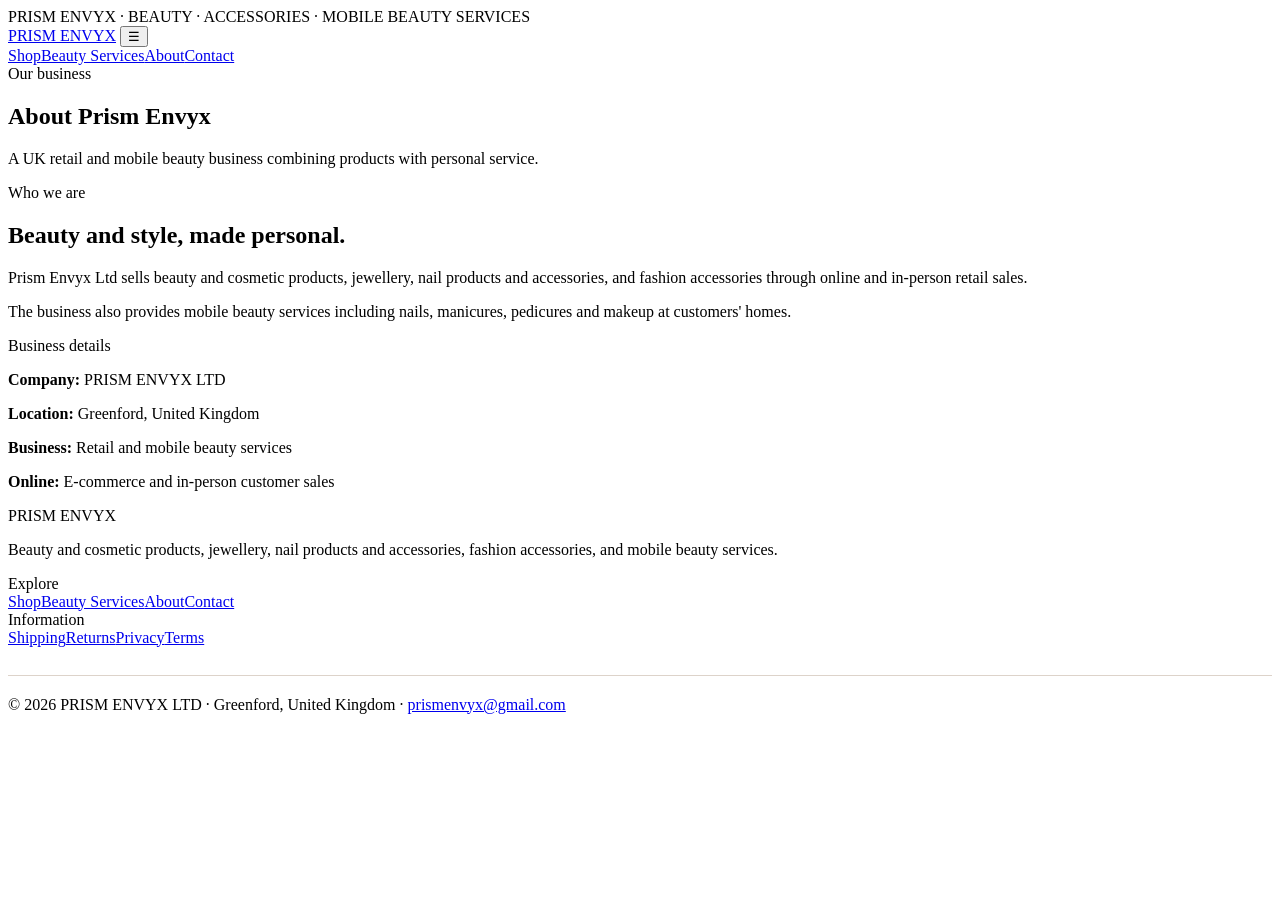
==== about.html @ 0f9f9ced "Add files via upload" ====
<!doctype html><html lang="en"><head><meta charset="utf-8"><meta name="viewport" content="width=device-width,initial-scale=1">
<title>About | Prism Envyx</title><meta name="description" content="Prism Envyx — beauty, cosmetics, jewellery, nail products, fashion accessories and mobile beauty services in the UK."><link rel="stylesheet" href="assets/style.css"></head><body><div class="announcement">PRISM ENVYX · BEAUTY · ACCESSORIES · MOBILE BEAUTY SERVICES</div>
<header><div class="container nav"><a class="logo" href="index.html">PRISM ENVYX</a>
<button class="menu" data-menu aria-label="Open menu">☰</button>
<nav class="navlinks"><a href="shop.html">Shop</a><a href="services.html">Beauty Services</a><a href="about.html">About</a><a href="contact.html">Contact</a></nav></div></header>
<main><section class="page-hero"><div class="container"><div class="eyebrow">Our business</div><h1 class="serif">About Prism Envyx</h1><p>A UK retail and mobile beauty business combining products with personal service.</p></div></section>
<section><div class="container split"><div><div class="eyebrow">Who we are</div><h2 class="serif">Beauty and style, made personal.</h2><p>Prism Envyx Ltd sells beauty and cosmetic products, jewellery, nail products and accessories, and fashion accessories through online and in-person retail sales.</p><p>The business also provides mobile beauty services including nails, manicures, pedicures and makeup at customers' homes.</p></div><div class="panel"><div class="eyebrow">Business details</div><p><strong>Company:</strong> PRISM ENVYX LTD</p><p><strong>Location:</strong> Greenford, United Kingdom</p><p><strong>Business:</strong> Retail and mobile beauty services</p><p><strong>Online:</strong> E-commerce and in-person customer sales</p></div></div></section></main><footer><div class="container footer-grid">
<div><div class="logo">PRISM ENVYX</div><p>Beauty and cosmetic products, jewellery, nail products and accessories, fashion accessories, and mobile beauty services.</p></div>
<div><div class="footer-title">Explore</div><div class="footer-links"><a href="shop.html">Shop</a><a href="services.html">Beauty Services</a><a href="about.html">About</a><a href="contact.html">Contact</a></div></div>
<div><div class="footer-title">Information</div><div class="footer-links"><a href="shipping.html">Shipping</a><a href="returns.html">Returns</a><a href="privacy.html">Privacy</a><a href="terms.html">Terms</a></div></div>
</div><div class="container" style="margin-top:28px;padding-top:20px;border-top:1px solid #ddd3ca">© 2026 PRISM ENVYX LTD · Greenford, United Kingdom · <a href="mailto:prismenvyx@gmail.com">prismenvyx@gmail.com</a></div></footer><script src="assets/site.js"></script></body></html>
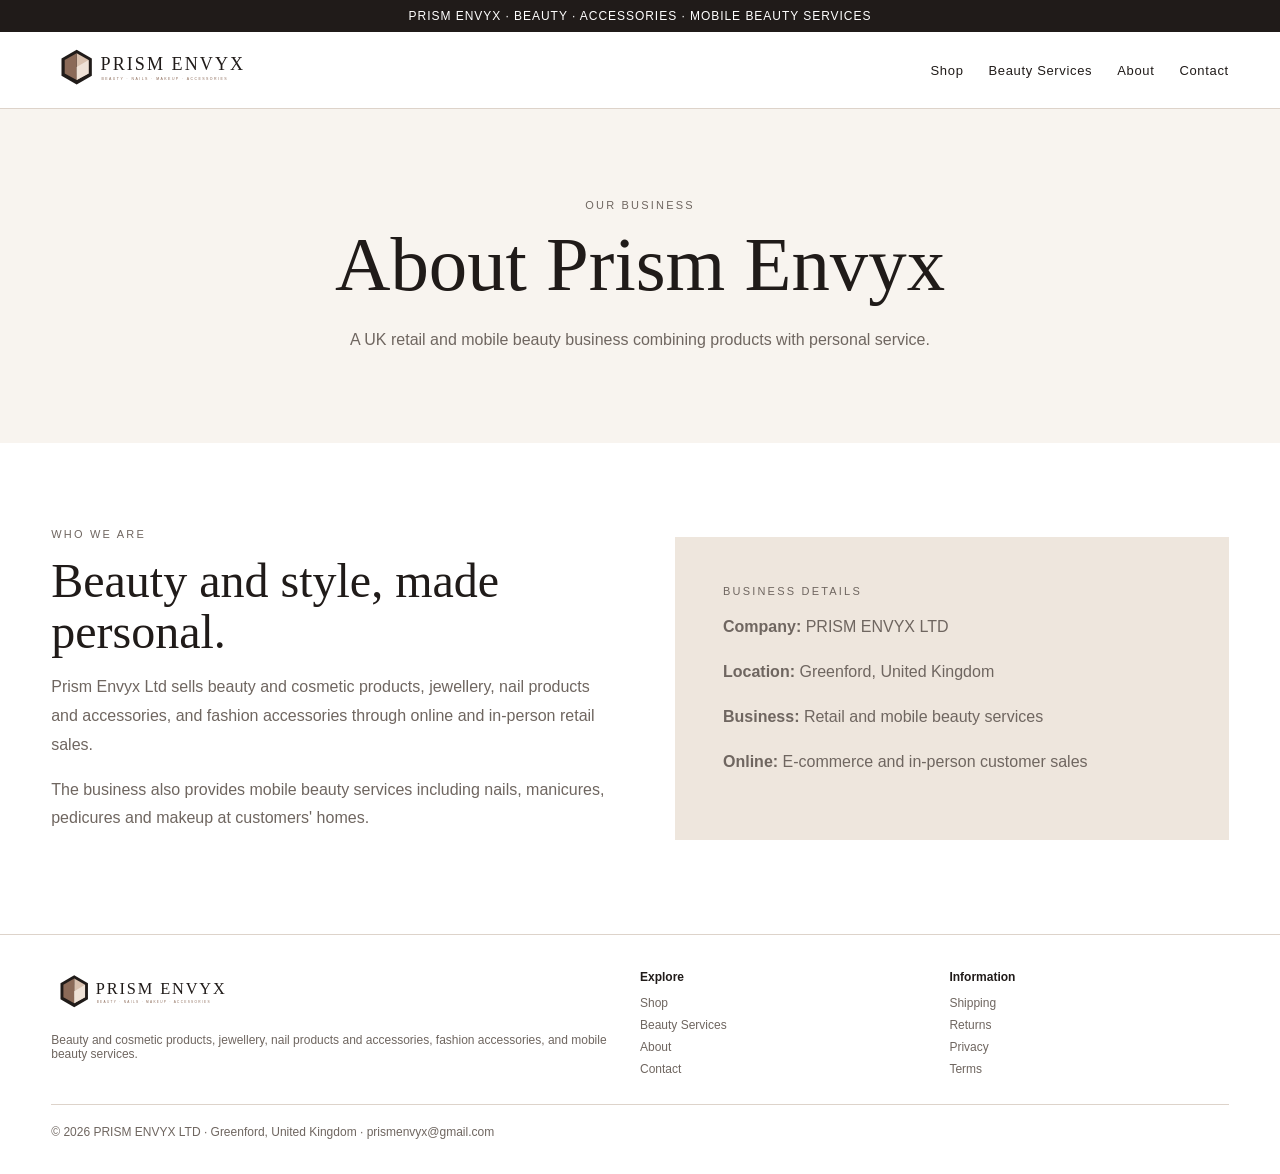
==== commit d729b9ef: "Use Prism Envyx logo site-wide" ====
--- a/about.html
+++ b/about.html
@@ -1,11 +1,11 @@
 <!doctype html><html lang="en"><head><meta charset="utf-8"><meta name="viewport" content="width=device-width,initial-scale=1">
-<title>About | Prism Envyx</title><meta name="description" content="Prism Envyx — beauty, cosmetics, jewellery, nail products, fashion accessories and mobile beauty services in the UK."><link rel="stylesheet" href="assets/style.css"></head><body><div class="announcement">PRISM ENVYX · BEAUTY · ACCESSORIES · MOBILE BEAUTY SERVICES</div>
-<header><div class="container nav"><a class="logo" href="index.html">PRISM ENVYX</a>
+<title>About | Prism Envyx</title><meta name="description" content="Prism Envyx — beauty, cosmetics, jewellery, nail products, fashion accessories and mobile beauty services in the UK."><link rel="stylesheet" href="assets/style.css"><link rel="icon" href="assets/favicon.svg" type="image/svg+xml"></head><body><div class="announcement">PRISM ENVYX · BEAUTY · ACCESSORIES · MOBILE BEAUTY SERVICES</div>
+<header><div class="container nav"><a class="brand" href="index.html"><img src="assets/logo.svg" alt="Prism Envyx"></a>
 <button class="menu" data-menu aria-label="Open menu">☰</button>
 <nav class="navlinks"><a href="shop.html">Shop</a><a href="services.html">Beauty Services</a><a href="about.html">About</a><a href="contact.html">Contact</a></nav></div></header>
 <main><section class="page-hero"><div class="container"><div class="eyebrow">Our business</div><h1 class="serif">About Prism Envyx</h1><p>A UK retail and mobile beauty business combining products with personal service.</p></div></section>
 <section><div class="container split"><div><div class="eyebrow">Who we are</div><h2 class="serif">Beauty and style, made personal.</h2><p>Prism Envyx Ltd sells beauty and cosmetic products, jewellery, nail products and accessories, and fashion accessories through online and in-person retail sales.</p><p>The business also provides mobile beauty services including nails, manicures, pedicures and makeup at customers' homes.</p></div><div class="panel"><div class="eyebrow">Business details</div><p><strong>Company:</strong> PRISM ENVYX LTD</p><p><strong>Location:</strong> Greenford, United Kingdom</p><p><strong>Business:</strong> Retail and mobile beauty services</p><p><strong>Online:</strong> E-commerce and in-person customer sales</p></div></div></section></main><footer><div class="container footer-grid">
-<div><div class="logo">PRISM ENVYX</div><p>Beauty and cosmetic products, jewellery, nail products and accessories, fashion accessories, and mobile beauty services.</p></div>
+<div><a class="brand footer-brand" href="index.html"><img src="assets/logo.svg" alt="Prism Envyx"></a><p>Beauty and cosmetic products, jewellery, nail products and accessories, fashion accessories, and mobile beauty services.</p></div>
 <div><div class="footer-title">Explore</div><div class="footer-links"><a href="shop.html">Shop</a><a href="services.html">Beauty Services</a><a href="about.html">About</a><a href="contact.html">Contact</a></div></div>
 <div><div class="footer-title">Information</div><div class="footer-links"><a href="shipping.html">Shipping</a><a href="returns.html">Returns</a><a href="privacy.html">Privacy</a><a href="terms.html">Terms</a></div></div>
 </div><div class="container" style="margin-top:28px;padding-top:20px;border-top:1px solid #ddd3ca">© 2026 PRISM ENVYX LTD · Greenford, United Kingdom · <a href="mailto:prismenvyx@gmail.com">prismenvyx@gmail.com</a></div></footer><script src="assets/site.js"></script></body></html>
--- a/assets/style.css
+++ b/assets/style.css
@@ -0,0 +1,97 @@
+
+:root{
+  --ink:#201b19;--muted:#6f6660;--cream:#f8f4ef;--sand:#eee6dd;
+  --line:#ddd3ca;--accent:#8b6a58;--white:#fff;--max:1180px;
+}
+*{box-sizing:border-box}
+html{scroll-behavior:smooth}
+body{margin:0;color:var(--ink);font-family:Inter,Arial,sans-serif;background:#fff}
+a{color:inherit;text-decoration:none}
+img{max-width:100%;display:block}
+.container{width:min(var(--max),92%);margin:auto}
+.serif{font-family:Georgia,"Times New Roman",serif}
+.announcement{background:var(--ink);color:#fff;text-align:center;padding:9px 15px;font-size:12px;letter-spacing:.08em}
+header{background:#fff;border-bottom:1px solid var(--line);position:sticky;top:0;z-index:20}
+.nav{min-height:76px;display:flex;align-items:center;justify-content:space-between;gap:24px}
+.logo{font-weight:700;letter-spacing:.2em;font-size:18px}
+.navlinks{display:flex;gap:25px;font-size:13px;letter-spacing:.05em}
+.navlinks a:hover{text-decoration:underline}
+.menu{display:none;border:0;background:none;font-size:25px}
+.hero{background:var(--cream);display:grid;grid-template-columns:1fr 1fr;min-height:620px}
+.hero-copy{padding:90px 8%;display:flex;justify-content:center;flex-direction:column}
+.eyebrow{text-transform:uppercase;letter-spacing:.2em;font-size:11px;color:var(--muted);margin-bottom:16px}
+h1{font-size:clamp(46px,6vw,78px);line-height:.98;font-weight:400;margin:0 0 24px}
+h2{font-size:clamp(32px,4vw,48px);line-height:1.05;font-weight:400;margin:0 0 16px}
+.lead{font-size:17px;line-height:1.75;color:var(--muted);max-width:580px}
+.hero-art{min-height:620px;background:
+ radial-gradient(circle at 30% 35%,#fff 0 8%,transparent 8.5%),
+ radial-gradient(circle at 68% 62%,#d8c7b9 0 13%,transparent 13.5%),
+ linear-gradient(135deg,#d8c8bb,#f5eee8 55%,#c9b3a4)}
+.hero-art:after{content:"PRISM ENVYX";display:grid;place-items:center;height:100%;font-family:Georgia,serif;font-size:clamp(32px,5vw,68px);letter-spacing:.08em;color:rgba(32,27,25,.2)}
+.actions{display:flex;gap:12px;flex-wrap:wrap;margin-top:28px}
+.btn{display:inline-flex;align-items:center;justify-content:center;min-height:46px;padding:13px 23px;border:1px solid var(--ink);font-size:12px;letter-spacing:.1em;text-transform:uppercase}
+.btn.dark{background:var(--ink);color:#fff}
+section{padding:85px 0}
+.center{text-align:center}
+.section-head{max-width:680px;margin:0 auto 42px}
+.section-head p{color:var(--muted);line-height:1.7}
+.categories{display:grid;grid-template-columns:repeat(4,1fr);gap:15px}
+.category{background:var(--cream);min-height:235px;padding:25px;display:flex;flex-direction:column;justify-content:flex-end;border:1px solid transparent;transition:.2s}
+.category:hover{border-color:var(--line);transform:translateY(-3px)}
+.category .num{margin-bottom:auto;color:var(--muted);font-size:11px;letter-spacing:.15em}
+.category h3{font-family:Georgia,serif;font-weight:400;font-size:25px;margin:0 0 7px}
+.category p{margin:0;color:var(--muted);font-size:13px;line-height:1.55}
+.dark-section{background:var(--ink);color:#fff}
+.dark-section .eyebrow{color:#c9bdb5}
+.dark-section .section-head p{color:#cfc5bf}
+.services{display:grid;grid-template-columns:repeat(3,1fr);gap:1px;background:#4e4844}
+.service{background:var(--ink);padding:34px;min-height:250px}
+.service .num{color:#c9bdb5;font-size:11px;letter-spacing:.15em}
+.service h3{font-family:Georgia,serif;font-size:28px;font-weight:400;margin:30px 0 12px}
+.service p{color:#cfc5bf;line-height:1.65;font-size:14px}
+.split{display:grid;grid-template-columns:1fr 1fr;gap:70px;align-items:center}
+.panel{background:var(--sand);padding:48px}
+.panel p,.split p{color:var(--muted);line-height:1.8}
+.stats{display:grid;grid-template-columns:1fr 1fr;gap:20px;margin-top:30px}
+.stat{border-top:1px solid var(--line);padding-top:14px}.stat strong{display:block;font-size:24px}.stat span{font-size:12px;color:var(--muted)}
+.cta{background:var(--cream);text-align:center;padding:85px 20px}
+footer{border-top:1px solid var(--line);padding:35px 0;color:var(--muted);font-size:12px}
+.footer-grid{display:grid;grid-template-columns:2fr 1fr 1fr;gap:30px}
+.footer-title{color:var(--ink);font-weight:600;margin-bottom:12px}
+.footer-links{display:grid;gap:8px}
+.page-hero{background:var(--cream);padding:90px 0;text-align:center}
+.page-hero p{max-width:650px;margin:auto;color:var(--muted);line-height:1.7}
+.product-grid{display:grid;grid-template-columns:repeat(4,1fr);gap:18px}
+.product-card{border:1px solid var(--line);background:#fff}
+.product-image{aspect-ratio:1/1;background:linear-gradient(135deg,#f0e8e0,#ddd0c5);display:grid;place-items:center;color:#8b7b70;font-family:Georgia,serif;font-size:20px}
+.product-info{padding:16px}.product-info h3{margin:0 0 7px;font-family:Georgia,serif;font-weight:400;font-size:20px}.product-info p{margin:0;color:var(--muted);font-size:13px;line-height:1.5}
+.notice{padding:15px;background:#f5f0eb;border-left:3px solid var(--accent);color:var(--muted);line-height:1.6}
+.form{display:grid;gap:15px;max-width:700px;margin:auto}.form label{font-size:12px;letter-spacing:.06em}.form input,.form textarea{width:100%;padding:14px;border:1px solid var(--line);font:inherit}.form textarea{min-height:150px;resize:vertical}
+@media(max-width:850px){
+ .navlinks{display:none}.menu{display:block}.hero{grid-template-columns:1fr}.hero-art{min-height:350px;order:-1}.hero-copy{padding:65px 7%}
+ .categories,.product-grid{grid-template-columns:1fr 1fr}.services{grid-template-columns:1fr}.split{grid-template-columns:1fr;gap:30px}.footer-grid{grid-template-columns:1fr 1fr}
+}
+@media(max-width:520px){.categories,.product-grid,.footer-grid{grid-template-columns:1fr}section{padding:65px 0}.panel{padding:30px}}
+
+/* Prism Envyx 2026 service upgrade */
+.service-menu{display:grid;grid-template-columns:repeat(3,1fr);gap:18px}.service-card{border:1px solid var(--line);background:#fff;overflow:hidden;transition:.2s}.service-card:hover{transform:translateY(-4px);box-shadow:0 15px 35px rgba(32,27,25,.10)}.service-card img{width:100%;aspect-ratio:4/3;object-fit:cover}.service-card .pad{padding:22px}.service-card h3{font-family:Georgia,serif;font-weight:400;font-size:26px;margin:8px 0}.price{font-weight:700;font-size:18px}.small{font-size:13px;color:var(--muted);line-height:1.65}.chips{display:flex;flex-wrap:wrap;gap:8px;margin:16px 0}.chip{border:1px solid var(--line);padding:7px 11px;font-size:11px;text-transform:uppercase;letter-spacing:.08em}.gallery-grid{display:grid;grid-template-columns:repeat(3,1fr);gap:16px}.gallery-grid img{width:100%;aspect-ratio:1/1;object-fit:cover}.contact-grid{display:grid;grid-template-columns:.8fr 1.2fr;gap:35px}.contact-box{background:var(--ink);color:#fff;padding:38px}.contact-box p{color:#d7cfca;line-height:1.7}.form-grid{display:grid;grid-template-columns:1fr 1fr;gap:15px}.form-grid .full{grid-column:1/-1}.form-grid input,.form-grid select,.form-grid textarea{width:100%;padding:13px;border:1px solid var(--line);font:inherit}.form-grid textarea{min-height:140px;resize:vertical}@media(max-width:850px){.service-menu,.gallery-grid,.contact-grid{grid-template-columns:1fr}.form-grid{grid-template-columns:1fr}.form-grid .full{grid-column:auto}}
+
+.product-image{position:relative;overflow:hidden;aspect-ratio:1/1;background:linear-gradient(135deg,#f0e8e0,#ddd0c5);display:grid;place-items:center}.product-image img{width:100%;height:100%;object-fit:cover}.image-label{position:absolute;left:10px;bottom:10px;background:rgba(32,27,25,.82);color:#fff;padding:6px 9px;font-size:9px;letter-spacing:.12em}.product-badge{font-size:9px;letter-spacing:.12em;text-transform:uppercase;color:var(--accent);margin-bottom:7px}.product-bottom{display:flex;align-items:center;justify-content:space-between;gap:10px;margin-top:15px}.product-bottom strong{font-size:18px}.product-bottom .btn{min-height:36px;padding:8px 12px;font-size:10px}.chips .chip{color:var(--ink)}
+
+/* Prism Envyx brand + shop catalogue upgrade */
+.brand{display:inline-flex;align-items:center}.brand img{width:210px;height:auto;display:block}.footer-brand img{width:190px}.copyright{margin-top:28px;padding-top:20px;border-top:1px solid var(--line)}
+.shop-hero{padding:82px 0 72px}.shop-controls{padding:28px 0 20px;background:#fff;border-bottom:1px solid var(--line);position:sticky;top:76px;z-index:10}
+.shop-toolbar{display:flex;gap:20px;align-items:flex-start;justify-content:space-between}.category-tabs{display:flex;flex-wrap:wrap;gap:8px}
+.category-tab{border:1px solid var(--line);background:#fff;padding:10px 14px;font:inherit;font-size:11px;letter-spacing:.08em;text-transform:uppercase;cursor:pointer;transition:.2s}
+.category-tab:hover{border-color:var(--ink);transform:translateY(-1px)}.category-tab.active{background:var(--ink);color:#fff;border-color:var(--ink)}
+.shop-search{display:flex;align-items:center;gap:10px;white-space:nowrap;font-size:10px;text-transform:uppercase;letter-spacing:.12em;color:var(--muted)}
+.shop-search input{width:220px;padding:11px 13px;border:1px solid var(--line);font:inherit;text-transform:none;letter-spacing:0;background:#fff}
+.shop-status{display:flex;justify-content:space-between;gap:20px;margin-top:14px;color:var(--muted);font-size:11px}
+.shop-category{padding:70px 0}.shop-category:nth-of-type(even){background:#fbf9f7}
+.product-card{overflow:hidden;transition:.2s}.product-card:hover{transform:translateY(-4px);box-shadow:0 14px 30px rgba(32,27,25,.09)}
+.product-image{position:relative;aspect-ratio:1/1;background:linear-gradient(135deg,#f0e8e0,#ddd0c5);overflow:hidden}
+.product-image img{width:100%;height:100%;object-fit:cover;transition:transform .35s}.product-card:hover .product-image img{transform:scale(1.035)}
+.image-fallback:before{content:"PRISM ENVYX";display:grid;place-items:center;height:100%;font-family:Georgia,serif;font-size:20px;color:#8b6a58}
+.empty-results{padding:90px 0}
+@media(max-width:900px){.shop-toolbar{flex-direction:column}.shop-search{width:100%}.shop-search input{width:100%}.shop-controls{position:static}.brand img{width:180px}}
+@media(max-width:520px){.brand img{width:155px}.category-tabs{gap:6px}.category-tab{padding:9px 10px}.shop-status{flex-direction:column;gap:5px}}
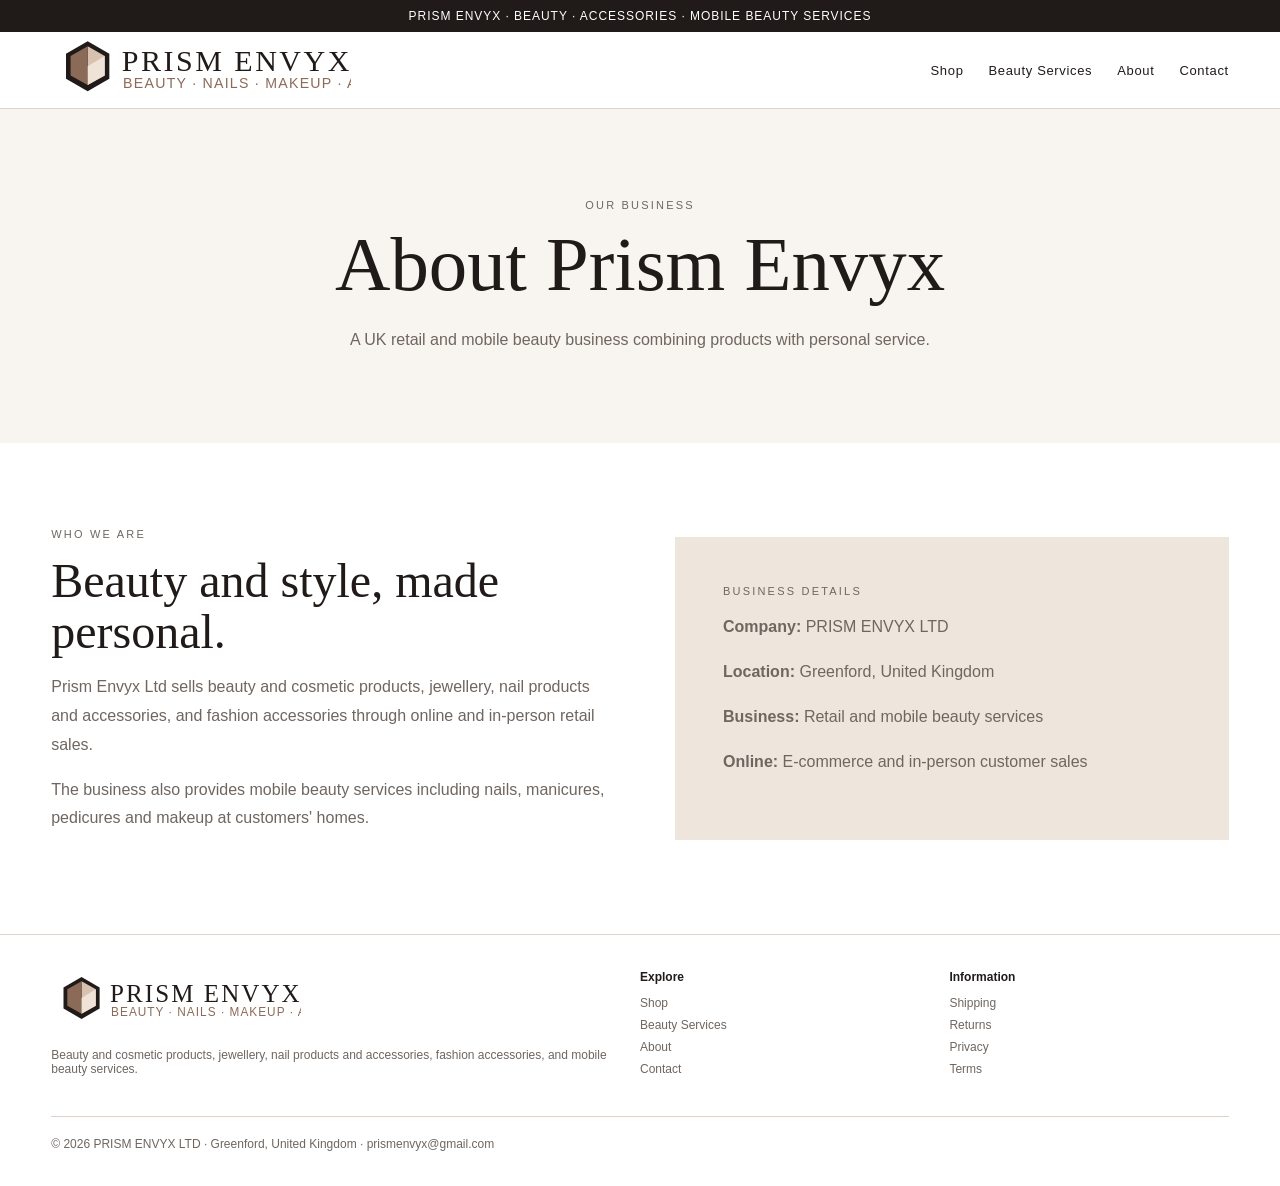
==== commit fc4993b4: "Refresh updated Prism Envyx logo" ====
--- a/about.html
+++ b/about.html
@@ -1,11 +1,11 @@
 <!doctype html><html lang="en"><head><meta charset="utf-8"><meta name="viewport" content="width=device-width,initial-scale=1">
 <title>About | Prism Envyx</title><meta name="description" content="Prism Envyx — beauty, cosmetics, jewellery, nail products, fashion accessories and mobile beauty services in the UK."><link rel="stylesheet" href="assets/style.css"><link rel="icon" href="assets/favicon.svg" type="image/svg+xml"></head><body><div class="announcement">PRISM ENVYX · BEAUTY · ACCESSORIES · MOBILE BEAUTY SERVICES</div>
-<header><div class="container nav"><a class="brand" href="index.html"><img src="assets/logo.svg" alt="Prism Envyx"></a>
+<header><div class="container nav"><a class="brand" href="index.html"><img src="assets/logo.svg?v=3" alt="Prism Envyx"></a>
 <button class="menu" data-menu aria-label="Open menu">☰</button>
 <nav class="navlinks"><a href="shop.html">Shop</a><a href="services.html">Beauty Services</a><a href="about.html">About</a><a href="contact.html">Contact</a></nav></div></header>
 <main><section class="page-hero"><div class="container"><div class="eyebrow">Our business</div><h1 class="serif">About Prism Envyx</h1><p>A UK retail and mobile beauty business combining products with personal service.</p></div></section>
 <section><div class="container split"><div><div class="eyebrow">Who we are</div><h2 class="serif">Beauty and style, made personal.</h2><p>Prism Envyx Ltd sells beauty and cosmetic products, jewellery, nail products and accessories, and fashion accessories through online and in-person retail sales.</p><p>The business also provides mobile beauty services including nails, manicures, pedicures and makeup at customers' homes.</p></div><div class="panel"><div class="eyebrow">Business details</div><p><strong>Company:</strong> PRISM ENVYX LTD</p><p><strong>Location:</strong> Greenford, United Kingdom</p><p><strong>Business:</strong> Retail and mobile beauty services</p><p><strong>Online:</strong> E-commerce and in-person customer sales</p></div></div></section></main><footer><div class="container footer-grid">
-<div><a class="brand footer-brand" href="index.html"><img src="assets/logo.svg" alt="Prism Envyx"></a><p>Beauty and cosmetic products, jewellery, nail products and accessories, fashion accessories, and mobile beauty services.</p></div>
+<div><a class="brand footer-brand" href="index.html"><img src="assets/logo.svg?v=3" alt="Prism Envyx"></a><p>Beauty and cosmetic products, jewellery, nail products and accessories, fashion accessories, and mobile beauty services.</p></div>
 <div><div class="footer-title">Explore</div><div class="footer-links"><a href="shop.html">Shop</a><a href="services.html">Beauty Services</a><a href="about.html">About</a><a href="contact.html">Contact</a></div></div>
 <div><div class="footer-title">Information</div><div class="footer-links"><a href="shipping.html">Shipping</a><a href="returns.html">Returns</a><a href="privacy.html">Privacy</a><a href="terms.html">Terms</a></div></div>
 </div><div class="container" style="margin-top:28px;padding-top:20px;border-top:1px solid #ddd3ca">© 2026 PRISM ENVYX LTD · Greenford, United Kingdom · <a href="mailto:prismenvyx@gmail.com">prismenvyx@gmail.com</a></div></footer><script src="assets/site.js"></script></body></html>
--- a/assets/style.css
+++ b/assets/style.css
@@ -95,3 +95,37 @@
 .empty-results{padding:90px 0}
 @media(max-width:900px){.shop-toolbar{flex-direction:column}.shop-search{width:100%}.shop-search input{width:100%}.shop-controls{position:static}.brand img{width:180px}}
 @media(max-width:520px){.brand img{width:155px}.category-tabs{gap:6px}.category-tab{padding:9px 10px}.shop-status{flex-direction:column;gap:5px}}
+.nav-cta{background:var(--ink);color:#fff!important;padding:11px 15px}.hero-photo{position:relative;background-position:center}.hero-photo:after{display:none}.hero-photo-caption{position:absolute;right:24px;bottom:24px;background:rgba(32,27,25,.82);color:#fff;padding:10px 13px;font-size:10px;letter-spacing:.14em;text-transform:uppercase}.hero-note{display:flex;gap:18px;flex-wrap:wrap;margin-top:28px;color:var(--muted);font-size:11px}.trust-strip{padding:0;background:var(--ink);color:#fff}.trust-grid{display:grid;grid-template-columns:repeat(4,1fr)}.trust-grid div{padding:20px;border-right:1px solid #4b4541;display:flex;gap:12px;align-items:center}.trust-grid strong{font-family:Georgia,serif;color:#d9c1af}.trust-grid span{font-size:11px;color:#ddd4ce}.card-link{display:block;margin-top:15px;font-size:11px;text-transform:uppercase;letter-spacing:.12em;text-decoration:underline;text-underline-offset:4px}.split-light p{color:#cfc5bf}.feature-list{display:grid;gap:0}.feature-list>div{padding:22px 0;border-top:1px solid #514b47}.feature-list strong{display:block;font-family:Georgia,serif;font-size:24px;font-weight:400}.feature-list span{display:block;margin-top:6px;color:#cfc5bf;font-size:13px;line-height:1.6}.cream-section{background:var(--cream)}.steps{display:grid;grid-template-columns:repeat(3,1fr);gap:1px;background:var(--line)}.steps>div{background:#fff;padding:32px}.steps span{font-size:11px;letter-spacing:.15em;color:var(--accent)}.steps h3{font-family:Georgia,serif;font-size:25px;font-weight:400;margin:22px 0 8px}.steps p{color:var(--muted);font-size:13px;line-height:1.65;margin:0}.faq-section{background:#fff}.faq{border-top:1px solid var(--line)}details{border-bottom:1px solid var(--line);padding:20px 0}summary{cursor:pointer;font-family:Georgia,serif;font-size:19px}details p{color:var(--muted);line-height:1.7;font-size:13px}.center-actions{justify-content:center}.service-hero{background:var(--cream);padding:80px 0}.service-hero-grid{display:grid;grid-template-columns:1fr 1fr;gap:60px;align-items:center}.service-hero-grid>img{width:100%;height:560px;object-fit:cover}.contact-highlights{display:grid;gap:0;margin:30px 0}.contact-highlights div{padding:17px 0;border-top:1px solid #514b47}.contact-highlights strong{display:block;font-family:Georgia,serif;font-size:19px}.contact-highlights span{display:block;margin-top:4px;color:#cfc5bf;font-size:12px;line-height:1.6}@media(max-width:850px){.trust-grid{grid-template-columns:1fr 1fr}.trust-grid div{border-bottom:1px solid #4b4541}.service-hero-grid{grid-template-columns:1fr;gap:35px}.service-hero-grid>img{height:420px}.nav-cta{display:inline-flex}.hero-note{gap:10px}.steps{grid-template-columns:1fr}}@media(max-width:520px){.trust-grid{grid-template-columns:1fr}.service-hero{padding:55px 0}.service-hero-grid>img{height:330px}.feature-list strong{font-size:21px}}
+/* Premium editorial shop */
+.premium-shop-hero{padding:92px 0;background:var(--cream)}
+.shop-hero-grid{display:grid;grid-template-columns:1fr .9fr;gap:70px;align-items:center}
+.shop-hero-grid p{max-width:570px;color:var(--muted);font-size:17px;line-height:1.8}
+.shop-hero-image{height:560px;overflow:hidden;background:var(--sand)}
+.shop-hero-image img{width:100%;height:100%;object-fit:cover}
+.shop-intro{padding:75px 0 30px}
+.premium-toolbar{margin-top:35px;padding:18px 0;border-top:1px solid var(--line);border-bottom:1px solid var(--line)}
+.premium-category{padding:72px 0}
+.premium-category.soft-section{background:#fbf9f7}
+.premium-product-grid{grid-template-columns:repeat(3,1fr);gap:24px}
+.premium-product{border:0;background:#fff}
+.premium-product:hover{box-shadow:0 18px 40px rgba(32,27,25,.10)}
+.premium-product .product-image{aspect-ratio:4/4.5}
+.premium-product .product-info{padding:22px 2px 4px}
+.premium-product .product-info h3{font-size:25px;margin:7px 0 9px}
+.premium-product .product-info p{max-width:390px;font-size:13px}
+.enquire-label{font-size:10px;letter-spacing:.11em;text-transform:uppercase;color:var(--muted)}
+.shop-final-cta{padding:100px 0}
+.shop-final-cta p{max-width:580px;margin:0 auto;color:#cfc5bf;line-height:1.8}
+@media(max-width:850px){
+ .shop-hero-grid{grid-template-columns:1fr;gap:35px}.shop-hero-image{height:430px}
+ .premium-product-grid{grid-template-columns:1fr 1fr}
+}
+@media(max-width:520px){
+ .premium-shop-hero{padding:65px 0}.shop-hero-image{height:360px}.premium-product-grid{grid-template-columns:1fr}
+ .premium-category{padding:58px 0}.premium-product .product-info{padding-top:18px}
+}
+
+/* Larger brand lockup for clear desktop and mobile readability */
+.brand img{width:300px}.footer-brand img{width:250px}
+@media(max-width:900px){.brand img{width:250px}}
+@media(max-width:520px){.brand img{width:225px}.footer-brand img{width:210px}}
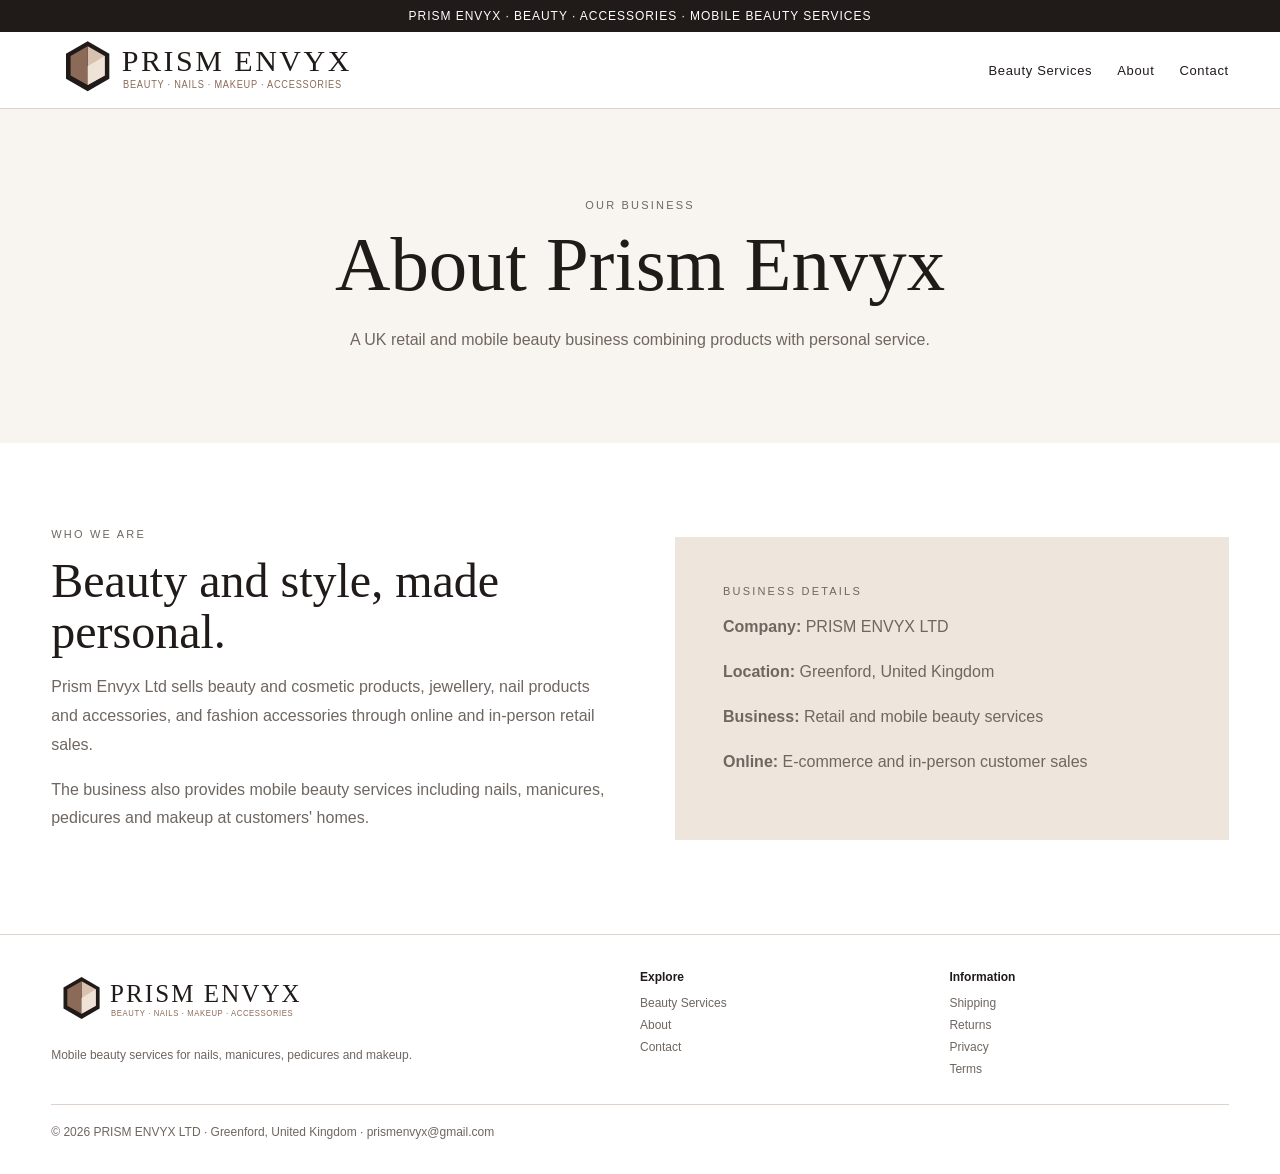
==== commit 8cc4090b: "Improve website contrast, branding and service presentation" ====
--- a/about.html
+++ b/about.html
@@ -1,11 +1,11 @@
 <!doctype html><html lang="en"><head><meta charset="utf-8"><meta name="viewport" content="width=device-width,initial-scale=1">
 <title>About | Prism Envyx</title><meta name="description" content="Prism Envyx — beauty, cosmetics, jewellery, nail products, fashion accessories and mobile beauty services in the UK."><link rel="stylesheet" href="assets/style.css"><link rel="icon" href="assets/favicon.svg" type="image/svg+xml"></head><body><div class="announcement">PRISM ENVYX · BEAUTY · ACCESSORIES · MOBILE BEAUTY SERVICES</div>
-<header><div class="container nav"><a class="brand" href="index.html"><img src="assets/logo.svg?v=3" alt="Prism Envyx"></a>
+<header><div class="container nav"><a class="brand" href="index.html"><img src="assets/logo-v4.svg" alt="Prism Envyx"></a>
 <button class="menu" data-menu aria-label="Open menu">☰</button>
-<nav class="navlinks"><a href="shop.html">Shop</a><a href="services.html">Beauty Services</a><a href="about.html">About</a><a href="contact.html">Contact</a></nav></div></header>
+<nav class="navlinks"><a href="services.html">Beauty Services</a><a href="about.html">About</a><a href="contact.html">Contact</a></nav></div></header>
 <main><section class="page-hero"><div class="container"><div class="eyebrow">Our business</div><h1 class="serif">About Prism Envyx</h1><p>A UK retail and mobile beauty business combining products with personal service.</p></div></section>
 <section><div class="container split"><div><div class="eyebrow">Who we are</div><h2 class="serif">Beauty and style, made personal.</h2><p>Prism Envyx Ltd sells beauty and cosmetic products, jewellery, nail products and accessories, and fashion accessories through online and in-person retail sales.</p><p>The business also provides mobile beauty services including nails, manicures, pedicures and makeup at customers' homes.</p></div><div class="panel"><div class="eyebrow">Business details</div><p><strong>Company:</strong> PRISM ENVYX LTD</p><p><strong>Location:</strong> Greenford, United Kingdom</p><p><strong>Business:</strong> Retail and mobile beauty services</p><p><strong>Online:</strong> E-commerce and in-person customer sales</p></div></div></section></main><footer><div class="container footer-grid">
-<div><a class="brand footer-brand" href="index.html"><img src="assets/logo.svg?v=3" alt="Prism Envyx"></a><p>Beauty and cosmetic products, jewellery, nail products and accessories, fashion accessories, and mobile beauty services.</p></div>
-<div><div class="footer-title">Explore</div><div class="footer-links"><a href="shop.html">Shop</a><a href="services.html">Beauty Services</a><a href="about.html">About</a><a href="contact.html">Contact</a></div></div>
+<div><a class="brand footer-brand" href="index.html"><img src="assets/logo-v4.svg" alt="Prism Envyx"></a><p>Mobile beauty services for nails, manicures, pedicures and makeup.</p></div>
+<div><div class="footer-title">Explore</div><div class="footer-links"><a href="services.html">Beauty Services</a><a href="about.html">About</a><a href="contact.html">Contact</a></div></div>
 <div><div class="footer-title">Information</div><div class="footer-links"><a href="shipping.html">Shipping</a><a href="returns.html">Returns</a><a href="privacy.html">Privacy</a><a href="terms.html">Terms</a></div></div>
 </div><div class="container" style="margin-top:28px;padding-top:20px;border-top:1px solid #ddd3ca">© 2026 PRISM ENVYX LTD · Greenford, United Kingdom · <a href="mailto:prismenvyx@gmail.com">prismenvyx@gmail.com</a></div></footer><script src="assets/site.js"></script></body></html>
--- a/assets/style.css
+++ b/assets/style.css
@@ -129,3 +129,176 @@
 .brand img{width:300px}.footer-brand img{width:250px}
 @media(max-width:900px){.brand img{width:250px}}
 @media(max-width:520px){.brand img{width:225px}.footer-brand img{width:210px}}
+
+/* Cinematic video homepage hero */
+.video-header{position:absolute;top:0;left:0;width:100%;z-index:30;background:transparent;border:0;color:#fff}
+.video-header .nav{min-height:88px}
+.video-header .navlinks{align-items:center;color:#fff}
+.video-header .navlinks a:hover{text-decoration:none;opacity:.78}
+.video-header .nav-cta{background:rgba(255,255,255,.10);border:1px solid rgba(255,255,255,.75);backdrop-filter:blur(8px);-webkit-backdrop-filter:blur(8px)}
+.video-header .brand img{filter:brightness(0) invert(1);width:190px}
+.video-header .menu{color:#fff}
+.video-hero{position:relative;min-height:100svh;height:760px;overflow:hidden;background:#061b25;color:#fff;display:flex;align-items:center}
+.video-hero-media{position:absolute;inset:0;width:100%;height:100%;object-fit:cover;object-position:center;z-index:0}
+.video-hero-overlay{position:absolute;inset:0;z-index:1;background:linear-gradient(90deg,rgba(2,25,35,.96) 0%,rgba(2,25,35,.84) 31%,rgba(2,25,35,.40) 63%,rgba(2,25,35,.38) 100%),linear-gradient(0deg,rgba(2,25,35,.62) 0%,rgba(2,25,35,.05) 55%,rgba(2,25,35,.56) 100%)}
+.video-hero-glow{position:absolute;z-index:2;inset:auto -10% 3% 28%;height:190px;background:radial-gradient(ellipse,rgba(226,73,132,.28),transparent 68%);filter:blur(18px);pointer-events:none}
+.video-hero-content{position:relative;z-index:4;padding-top:115px}
+.video-hero-content .eyebrow{color:rgba(255,255,255,.72);font-size:11px;margin-bottom:22px}
+.video-hero h1{font-family:Inter,Arial,sans-serif;font-size:clamp(52px,6.7vw,92px);line-height:.98;font-weight:400;letter-spacing:-.045em;max-width:850px;margin:0 0 25px}
+.video-hero h1 span{display:block;color:#fff}
+.video-hero h1 em{font-style:normal;background:linear-gradient(90deg,#ff6a4a,#e84884);-webkit-background-clip:text;background-clip:text;color:transparent}
+.video-hero-lead{max-width:590px;margin:0;color:rgba(255,255,255,.82);font-size:17px;line-height:1.75}
+.video-hero .actions{align-items:center;margin-top:30px}
+.video-btn-primary{background:linear-gradient(90deg,#df426f,#ef4f82);border:0;color:#fff;min-height:50px;padding:14px 22px;font-weight:600;letter-spacing:.02em;text-transform:none;border-radius:2px}
+.video-btn-primary span{font-size:19px;margin-left:14px;line-height:1}
+.video-text-link{color:#fff;font-size:12px;letter-spacing:.12em;text-transform:uppercase;border-bottom:1px solid rgba(255,255,255,.65);padding-bottom:6px;margin-left:12px}
+.video-text-link span{margin-left:8px;font-size:16px}
+.video-hero-meta{display:flex;flex-wrap:wrap;gap:25px;margin-top:44px;color:rgba(255,255,255,.66);font-size:10px;letter-spacing:.13em;text-transform:uppercase}
+.video-hero-meta span{position:relative}
+.video-hero-meta span:not(:last-child):after{content:"";position:absolute;right:-14px;top:50%;width:3px;height:3px;border-radius:50%;background:rgba(255,255,255,.55)}
+.video-hero-scroll{position:absolute;z-index:5;right:4%;bottom:28px;color:rgba(255,255,255,.68);font-size:9px;letter-spacing:.18em}
+.video-hero-scroll span{font-size:16px;margin-left:9px}
+@media(max-width:900px){
+ .video-header .nav{min-height:76px}.video-header .brand img{width:180px}
+ .video-hero{height:760px;min-height:100svh;align-items:flex-end;padding-bottom:65px}
+ .video-hero-content{padding-top:110px}
+ .video-hero-overlay{background:linear-gradient(90deg,rgba(2,25,35,.94),rgba(2,25,35,.56)),linear-gradient(0deg,rgba(2,25,35,.78),rgba(2,25,35,.18))}
+ .video-hero-media{object-position:center}
+ .video-hero h1{font-size:clamp(48px,10vw,72px)}
+ .video-hero-scroll{display:none}
+}
+@media(max-width:520px){
+ .video-header .brand img{width:165px}
+ .video-header .nav{padding:0 4%;min-height:72px}
+ .video-hero{height:760px;padding-bottom:48px}
+ .video-hero-content{padding-top:95px}
+ .video-hero h1{font-size:50px;line-height:1}
+ .video-hero-lead{font-size:15px;line-height:1.65}
+ .video-hero .actions{align-items:flex-start;flex-direction:column;gap:18px}
+ .video-text-link{margin-left:0}
+ .video-hero-meta{gap:16px;margin-top:32px;line-height:1.5}
+ .video-hero-meta span:not(:last-child):after{display:none}
+}
+
+/* Final homepage colour system + visual polish */
+.home-page{--home-navy:#071d27;--home-navy-2:#0c2b37;--home-cream:#f7f1eb;--home-warm:#efe4da;--home-coral:#ff6b4a;--home-pink:#e84782}
+.home-page section{position:relative}
+.home-page .video-header .nav-cta{background:rgba(7,29,39,.28);border-color:rgba(255,255,255,.72);color:#fff!important}
+.home-page .video-hero{background:var(--home-navy);height:800px}
+.home-page .video-hero-media{filter:saturate(.9) contrast(1.03)}
+.home-page .video-hero-overlay{background:linear-gradient(90deg,rgba(3,24,34,.93) 0%,rgba(3,24,34,.76) 34%,rgba(3,24,34,.30) 67%,rgba(3,24,34,.34) 100%),linear-gradient(0deg,rgba(3,24,34,.68) 0%,rgba(3,24,34,.06) 55%,rgba(3,24,34,.42) 100%)}
+.home-page .video-hero-glow{background:radial-gradient(ellipse,rgba(232,71,130,.30) 0%,rgba(255,107,74,.13) 28%,transparent 70%);height:230px}
+.home-page .video-hero h1 em{background:linear-gradient(90deg,var(--home-coral),var(--home-pink) 75%);-webkit-background-clip:text;background-clip:text}
+.home-page .video-btn-primary{background:linear-gradient(90deg,var(--home-coral),var(--home-pink));box-shadow:0 10px 28px rgba(232,71,130,.22)}
+.home-page .video-btn-primary:hover{transform:translateY(-2px);box-shadow:0 14px 34px rgba(232,71,130,.28)}
+.home-page main>section:nth-of-type(2){background:var(--home-cream)}
+.home-page main>section:nth-of-type(2) .section-head{margin-bottom:48px}
+.home-page main>section:nth-of-type(2) .service-card{border:1px solid #e4d9cf;background:#fffdfb;box-shadow:0 8px 25px rgba(38,28,23,.045)}
+.home-page main>section:nth-of-type(2) .service-card:hover{box-shadow:0 18px 38px rgba(38,28,23,.10)}
+.home-page main>section:nth-of-type(2) .service-card .eyebrow{color:#9a6d59}
+.home-page main>section:nth-of-type(2) .price{color:var(--home-pink)}
+.home-page .dark-section{background:var(--home-navy);color:#fff}
+.home-page .dark-section:before{content:"";position:absolute;inset:0;background:radial-gradient(circle at 85% 20%,rgba(232,71,130,.12),transparent 32%);pointer-events:none}
+.home-page .dark-section .btn:hover{background:#fff!important;color:var(--home-navy)!important}
+.home-page main>section:nth-of-type(4){background:#fffaf6}
+.home-page main>section:nth-of-type(4) .panel{background:var(--home-warm);border-left:3px solid var(--home-coral)}
+.home-page .trust-strip{background:var(--home-navy-2)}
+.home-page .trust-grid div{border-color:rgba(255,255,255,.12)}
+.home-page .trust-grid strong{color:var(--home-coral)}
+.home-page main>section:nth-of-type(6){background:var(--home-warm)}
+.home-page .cream-section{background:var(--home-cream)}
+.home-page .steps{background:#dfd3c9}
+.home-page .steps>div{background:#fffdfb}
+.home-page .steps span{color:var(--home-pink)}
+.home-page .faq-section{background:#fffaf6}
+.home-page details summary:hover{color:var(--home-pink)}
+.home-page footer{background:#f2ebe4}
+.home-page footer .footer-title{color:var(--home-navy)}
+.home-page footer a:hover{color:var(--home-pink)}
+.home-page .service-card img{background:#e8ddd4}
+@media(max-width:900px){
+ .home-page .video-hero{height:760px}
+ .home-page .video-hero-overlay{background:linear-gradient(90deg,rgba(3,24,34,.91),rgba(3,24,34,.52)),linear-gradient(0deg,rgba(3,24,34,.82),rgba(3,24,34,.12))}
+}
+
+/* Premium homepage system */
+.home-page{background:#fff;color:#17232a}
+.home-page .serif em{font-style:normal;color:#d94f76}
+.home-intro{padding:105px 0 95px;background:#fff}
+.home-intro-grid{display:grid;grid-template-columns:1fr 1fr;gap:90px;align-items:end}
+.home-intro h2{font-size:clamp(42px,5vw,68px);margin:0;letter-spacing:-.035em}
+.home-intro h2 em{font-style:normal;color:#d94f76}
+.home-intro-grid p{font-size:17px;line-height:1.8;color:#68737a;max-width:560px;margin:0 0 24px}
+.text-arrow{display:inline-flex;align-items:center;gap:12px;font-size:11px;text-transform:uppercase;letter-spacing:.13em;font-weight:600;border-bottom:1px solid #17232a;padding-bottom:7px}
+.text-arrow span,.text-arrow b{font-size:17px;font-weight:400}
+.home-services{padding:105px 0;background:#f4eee8}
+.home-section-heading{display:flex;justify-content:space-between;align-items:end;gap:40px;margin-bottom:48px}
+.home-section-heading h2{font-size:clamp(42px,5vw,62px);margin:0;letter-spacing:-.035em}
+.home-section-heading>p{max-width:330px;color:#68737a;line-height:1.7;margin:0}
+.home-service-grid{display:grid;grid-template-columns:1.15fr .925fr .925fr;gap:18px;align-items:stretch}
+.home-service-card{background:#fff;display:flex;flex-direction:column;min-width:0;transition:.35s;overflow:hidden}
+.home-service-card:hover{transform:translateY(-6px);box-shadow:0 20px 45px rgba(20,25,28,.12)}
+.home-service-image{height:310px;overflow:hidden;background:#ded5ce}
+.home-service-card.featured .home-service-image{height:390px}
+.home-service-image img{width:100%;height:100%;object-fit:cover;transition:transform .6s}
+.home-service-card:hover .home-service-image img{transform:scale(1.045)}
+.home-service-content{padding:28px 28px 31px}
+.service-number{font-size:10px;letter-spacing:.18em;color:#a16f5c}
+.home-service-content h3{font-family:Georgia,"Times New Roman",serif;font-size:32px;font-weight:400;margin:18px 0 9px;color:#17232a}
+.home-service-content p{font-size:13px;line-height:1.7;color:#68737a;margin:0 0 22px;min-height:44px}
+.home-service-content .text-arrow{border:0;padding:0;color:#17232a}
+.home-feature{padding:115px 0;overflow:hidden}
+.home-feature-grid{display:grid;grid-template-columns:1.1fr .9fr;gap:90px;align-items:center}
+.home-feature-copy h2{font-size:clamp(42px,5vw,67px);letter-spacing:-.035em;margin-bottom:24px}
+.home-feature-copy h2 em{font-style:normal;color:#ee5a79}
+.home-feature-copy>p{max-width:560px;color:#c7d0d4;line-height:1.8;font-size:16px;margin-bottom:30px}
+.home-outline-btn{border-color:rgba(255,255,255,.65);color:#fff;text-transform:none;letter-spacing:.03em}
+.home-outline-btn:hover{background:#fff;color:#17232a}
+.home-feature-points{border-top:1px solid rgba(255,255,255,.16)}
+.home-feature-points>div{display:grid;grid-template-columns:48px 1fr;column-gap:18px;padding:25px 0;border-bottom:1px solid rgba(255,255,255,.16)}
+.home-feature-points strong{grid-row:1/3;font-family:Georgia,serif;color:#ef607e;font-weight:400;font-size:19px}
+.home-feature-points span{font-family:Georgia,serif;font-size:25px}
+.home-feature-points p{margin:7px 0 0;color:#c7d0d4;font-size:13px;line-height:1.6}
+.home-editorial{padding:110px 0;background:#fff}
+.home-editorial-grid{display:grid;grid-template-columns:1fr 1fr;gap:90px;align-items:center}
+.home-editorial-image{height:610px;overflow:hidden;background:#eee4dc}
+.home-editorial-image img{width:100%;height:100%;object-fit:cover}
+.home-editorial-copy{max-width:530px}
+.home-editorial-copy h2{font-size:clamp(42px,5vw,65px);letter-spacing:-.035em}
+.home-editorial-copy>p{color:#68737a;font-size:16px;line-height:1.8;margin:0 0 30px}
+.home-editorial-copy .dark{background:#17232a;color:#fff;border-color:#17232a}
+.home-editorial-copy .dark:hover{background:#d94f76;border-color:#d94f76}
+.block-arrow{display:flex;width:max-content;margin-top:20px}
+.home-process{padding:105px 0;background:#f4eee8}
+.centered{display:block;text-align:center;margin-bottom:55px}
+.home-process-grid{display:grid;grid-template-columns:repeat(3,1fr);gap:1px;background:#d8cdc3}
+.home-process-grid>div{background:#fff;padding:38px 35px;min-height:235px}
+.home-process-grid span{font-size:10px;letter-spacing:.18em;color:#d94f76}
+.home-process-grid h3{font-family:Georgia,serif;font-size:30px;font-weight:400;margin:28px 0 10px}
+.home-process-grid p{color:#68737a;line-height:1.7;font-size:13px;max-width:290px}
+.home-faq{padding:110px 0;background:#fff}
+.home-faq-grid{display:grid;grid-template-columns:.75fr 1.25fr;gap:100px}
+.home-faq-grid>div:first-child>p{color:#68737a;line-height:1.75;max-width:390px}
+.home-faq .faq{border-top:1px solid #d9d0c9}
+.home-faq details{padding:24px 0;border-bottom:1px solid #d9d0c9}
+.home-faq summary{font-size:20px;color:#17232a}
+.home-faq details p{max-width:680px;color:#68737a;line-height:1.75;margin:13px 0 0}
+.home-cta{padding:120px 0;background:#17232a;color:#fff;text-align:center;overflow:hidden}
+.home-cta:before{content:"";position:absolute;width:600px;height:600px;border-radius:50%;right:-260px;top:-320px;background:radial-gradient(circle,rgba(231,72,129,.30),transparent 67%);pointer-events:none}
+.home-cta h2{font-size:clamp(48px,6vw,78px);line-height:1;letter-spacing:-.04em;margin-bottom:22px}
+.home-cta h2 em{font-style:normal;color:#ef607e}
+.home-cta p{color:#c8d0d4;line-height:1.7;margin:0 auto 30px}
+.home-cta .video-btn-primary{display:inline-flex}
+.home-page footer{background:#f4eee8}
+@media(max-width:900px){
+ .home-intro-grid,.home-feature-grid,.home-editorial-grid,.home-faq-grid{grid-template-columns:1fr;gap:45px}
+ .home-service-grid{grid-template-columns:1fr 1fr}.home-service-card.featured{grid-column:1/-1}.home-service-card.featured .home-service-image{height:360px}
+ .home-editorial-image{height:480px}.home-process-grid{grid-template-columns:1fr}
+}
+@media(max-width:520px){
+ .home-intro,.home-services,.home-feature,.home-editorial,.home-process,.home-faq,.home-cta{padding:75px 0}
+ .home-section-heading{display:block}.home-section-heading>p{margin-top:16px}
+ .home-service-grid{grid-template-columns:1fr}.home-service-card.featured{grid-column:auto}.home-service-card.featured .home-service-image,.home-service-image{height:330px}
+ .home-editorial-image{height:390px}.home-feature-points>div{padding:21px 0}
+ .home-cta h2{font-size:48px}
+}
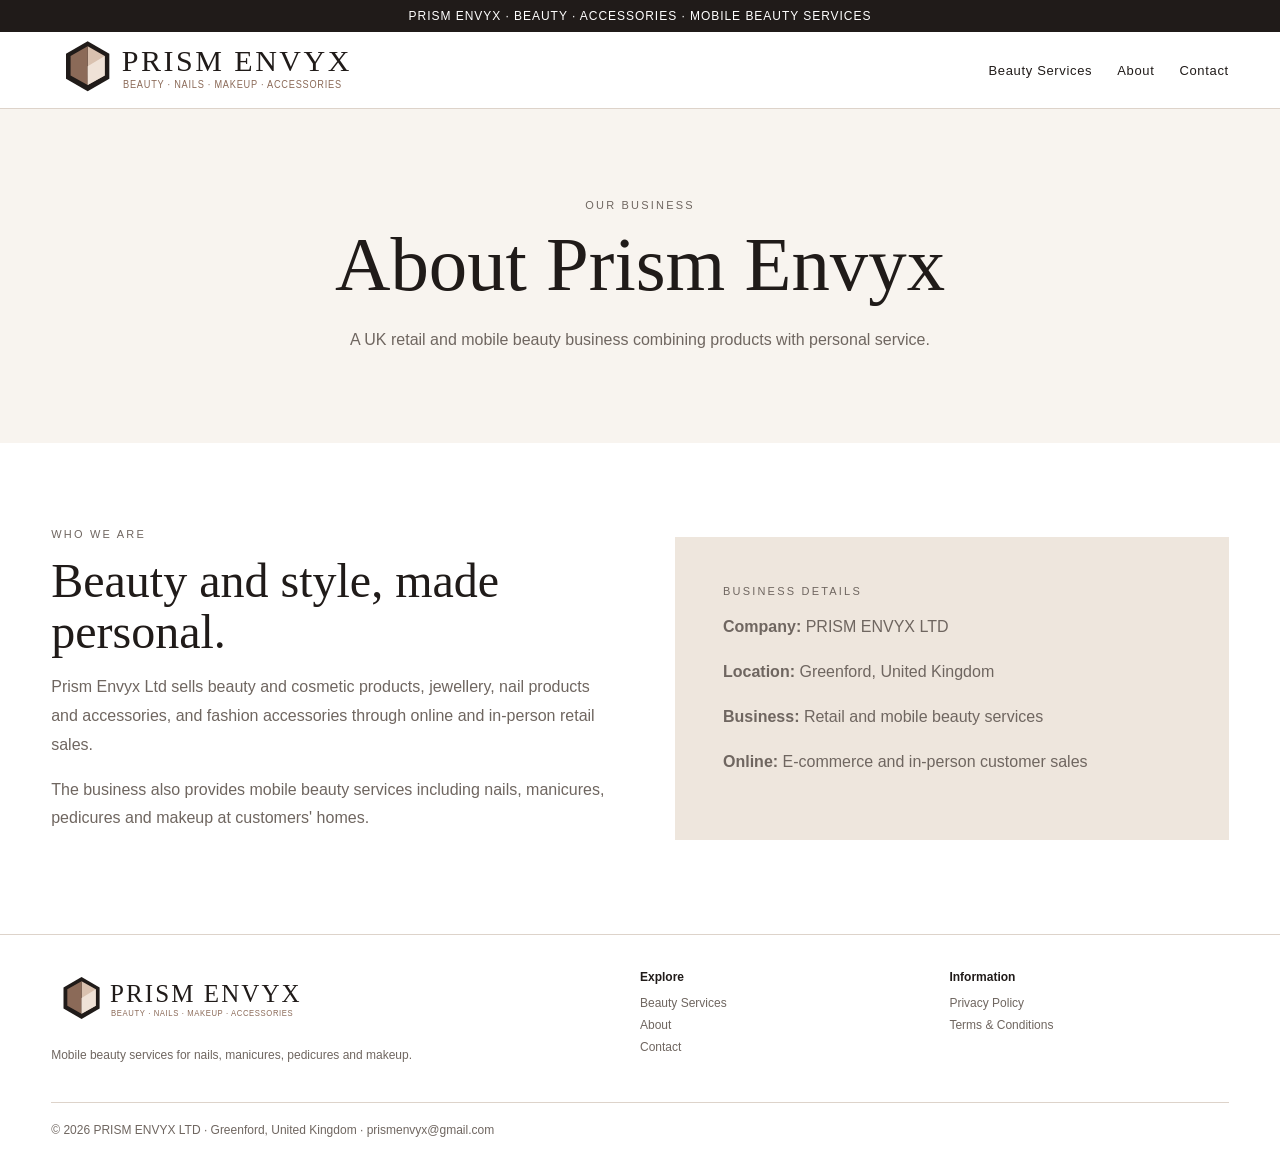
==== commit 8528cac5: "Publish updated UK service terms and privacy policy; remove shipping and returns links" ====
--- a/about.html
+++ b/about.html
@@ -1,5 +1,5 @@
 <!doctype html><html lang="en"><head><meta charset="utf-8"><meta name="viewport" content="width=device-width,initial-scale=1">
-<title>About | Prism Envyx</title><meta name="description" content="Prism Envyx — beauty, cosmetics, jewellery, nail products, fashion accessories and mobile beauty services in the UK."><link rel="stylesheet" href="assets/style.css"><link rel="icon" href="assets/favicon.svg" type="image/svg+xml"></head><body><div class="announcement">PRISM ENVYX · BEAUTY · ACCESSORIES · MOBILE BEAUTY SERVICES</div>
+<title>About | Prism Envyx</title><meta name="description" content="Discover Prism Envyx mobile beauty services, including nails, makeup, brows, lashes, facials and body waxing in Greenford and surrounding areas."><link rel="stylesheet" href="assets/style.css?v=20261013-brandfix"><link rel="icon" href="assets/favicon.svg" type="image/svg+xml"></head><body><div class="announcement">PRISM ENVYX · BEAUTY · ACCESSORIES · MOBILE BEAUTY SERVICES</div>
 <header><div class="container nav"><a class="brand" href="index.html"><img src="assets/logo-v4.svg" alt="Prism Envyx"></a>
 <button class="menu" data-menu aria-label="Open menu">☰</button>
 <nav class="navlinks"><a href="services.html">Beauty Services</a><a href="about.html">About</a><a href="contact.html">Contact</a></nav></div></header>
@@ -7,5 +7,5 @@
 <section><div class="container split"><div><div class="eyebrow">Who we are</div><h2 class="serif">Beauty and style, made personal.</h2><p>Prism Envyx Ltd sells beauty and cosmetic products, jewellery, nail products and accessories, and fashion accessories through online and in-person retail sales.</p><p>The business also provides mobile beauty services including nails, manicures, pedicures and makeup at customers' homes.</p></div><div class="panel"><div class="eyebrow">Business details</div><p><strong>Company:</strong> PRISM ENVYX LTD</p><p><strong>Location:</strong> Greenford, United Kingdom</p><p><strong>Business:</strong> Retail and mobile beauty services</p><p><strong>Online:</strong> E-commerce and in-person customer sales</p></div></div></section></main><footer><div class="container footer-grid">
 <div><a class="brand footer-brand" href="index.html"><img src="assets/logo-v4.svg" alt="Prism Envyx"></a><p>Mobile beauty services for nails, manicures, pedicures and makeup.</p></div>
 <div><div class="footer-title">Explore</div><div class="footer-links"><a href="services.html">Beauty Services</a><a href="about.html">About</a><a href="contact.html">Contact</a></div></div>
-<div><div class="footer-title">Information</div><div class="footer-links"><a href="shipping.html">Shipping</a><a href="returns.html">Returns</a><a href="privacy.html">Privacy</a><a href="terms.html">Terms</a></div></div>
+<div><div class="footer-title">Information</div><div class="footer-links"><a href="privacy.html">Privacy Policy</a><a href="terms.html">Terms &amp; Conditions</a></div></div>
 </div><div class="container" style="margin-top:28px;padding-top:20px;border-top:1px solid #ddd3ca">© 2026 PRISM ENVYX LTD · Greenford, United Kingdom · <a href="mailto:prismenvyx@gmail.com">prismenvyx@gmail.com</a></div></footer><script src="assets/site.js"></script></body></html>
--- a/assets/style.css
+++ b/assets/style.css
@@ -302,3 +302,42 @@
  .home-editorial-image{height:390px}.home-feature-points>div{padding:21px 0}
  .home-cta h2{font-size:48px}
 }
+
+
+/* 13 Oct 2026 — accessibility, legibility and online-only service presentation */
+.home-page .home-feature{background:#071d27!important;color:#fff!important}
+.home-page .home-feature .eyebrow{color:#f2b4c5!important}
+.home-page .home-feature-copy h2{color:#fff!important}
+.home-page .home-feature-copy h2 em{color:#ff8eaa!important}
+.home-page .home-feature-copy>p{color:#e0e8eb!important}
+.home-page .home-feature-points span{color:#fff!important}
+.home-page .home-feature-points p{color:#d4dfe3!important}
+.home-page .home-feature-points strong{color:#ff8eaa!important}
+.home-page .home-outline-btn{color:#fff!important;border-color:#fff!important}
+.home-page .home-outline-btn:hover{background:#fff!important;color:#071d27!important}
+.home-page .video-header{background:rgba(4,23,31,.84)!important;border-bottom:1px solid rgba(255,255,255,.14)!important}
+.home-page .video-header .brand img{width:260px!important;max-width:42vw;height:auto;filter:none!important;opacity:1!important}
+.home-page .video-header .navlinks a{color:#fff!important;text-shadow:0 1px 10px rgba(0,0,0,.25)}
+.home-page .video-header .navlinks .nav-cta{color:#fff!important;background:#c83e68!important;border-color:#c83e68!important}
+.home-page .video-header .menu{color:#fff!important}
+.home-page .home-editorial-copy .eyebrow,.home-page .home-feature-copy .eyebrow{font-weight:700}
+.home-page .home-service-image img,.home-page .home-editorial-image img,.service-card img{object-position:center}
+@media(max-width:900px){.home-page .video-header .brand img{width:220px!important;max-width:62vw}}
+@media(max-width:520px){.home-page .video-header .brand img{width:195px!important;max-width:64vw}}
+
+
+/* 13 Oct 2026 — unified brand identity and service-menu corrections */
+.brand img{filter:none!important;opacity:1!important}
+.video-header .brand img{filter:none!important}
+.home-page .video-header{background:rgba(248,244,239,.97)!important;border-bottom:1px solid #ddd3ca!important}
+.home-page .video-header .navlinks a{color:#17232a!important;text-shadow:none!important}
+.home-page .video-header .navlinks a:hover{color:#c83e68!important}
+.home-page .video-header .navlinks .nav-cta{color:#fff!important;background:#c83e68!important;border-color:#c83e68!important}
+.home-page .video-header .menu{color:#17232a!important}
+.home-page .video-header .nav-cta{backdrop-filter:none!important;-webkit-backdrop-filter:none!important}
+.service-menu .service-card{height:100%;display:flex;flex-direction:column}
+.service-menu .service-card .pad{display:flex;flex:1;flex-direction:column;align-items:flex-start}
+.service-menu .service-card .card-link{margin-top:auto;padding-top:18px}
+.service-menu .service-card .price{margin-top:8px}
+@media(max-width:850px){.service-menu{grid-template-columns:repeat(2,minmax(0,1fr))}}
+@media(max-width:560px){.service-menu{grid-template-columns:1fr}}
